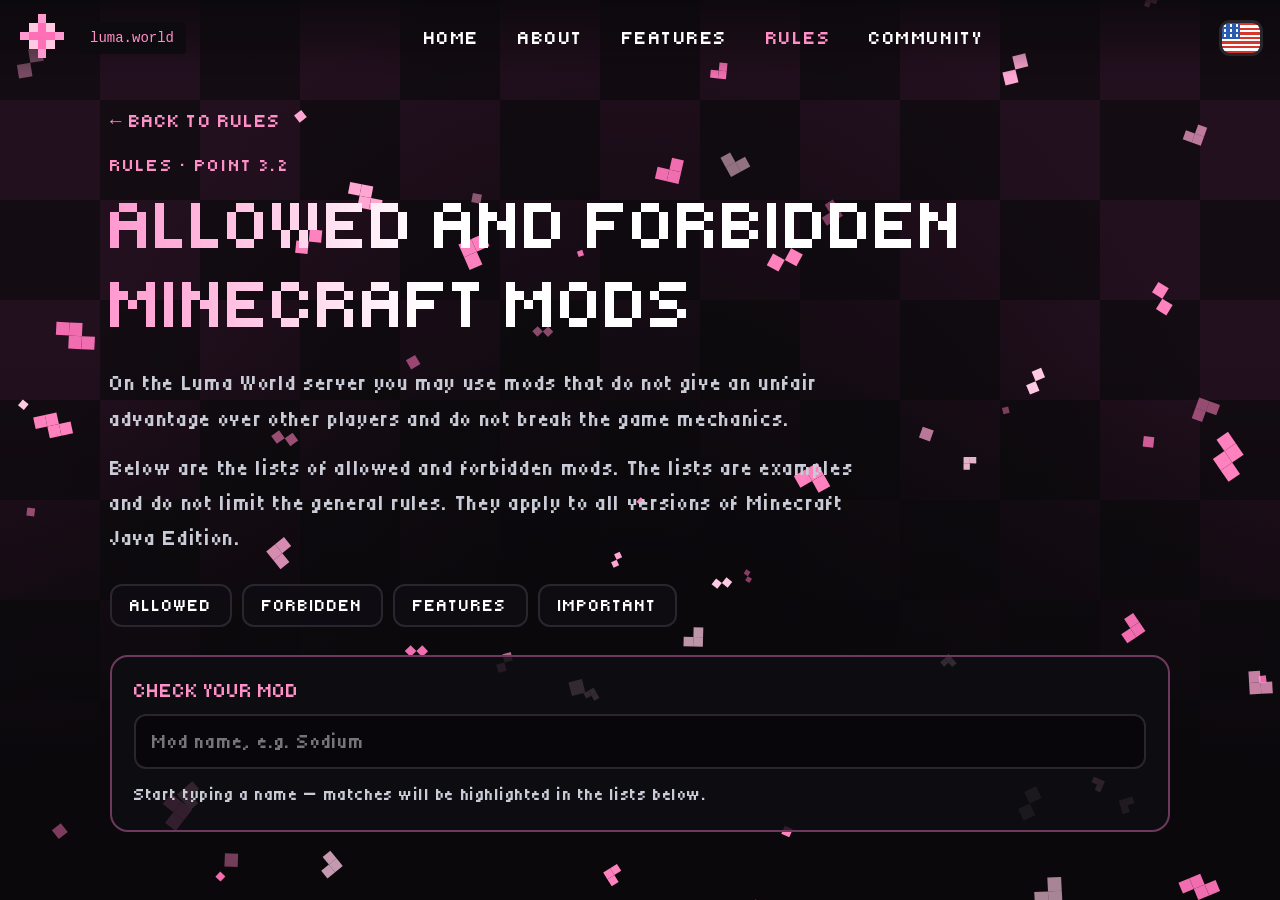
==== mods.html @ 8858d857 "Add files via upload" ====
<!DOCTYPE html>
<html lang="ru">
<head>
<meta charset="UTF-8">
<meta name="viewport" content="width=device-width, initial-scale=1, viewport-fit=cover">
<title>Модификации — Luma World</title>
<style>
  /* Tiny5 (SIL OFL) встроен в файл: работает без интернета, кириллица на месте */
  @font-face { font-family:'Tiny5'; font-weight:400; font-display:block;
    src:url([data-uri]) format('woff2');
    unicode-range:U+0000-00FF,U+0131,U+0152-0153,U+02BB-02BC,U+02C6,U+02DA,U+02DC,U+2000-206F,U+20AC,U+2122,U+2191,U+2193,U+2212,U+2215,U+FEFF,U+FFFD; }
  @font-face { font-family:'Tiny5'; font-weight:400; font-display:block;
    src:url([data-uri]) format('woff2');
    unicode-range:U+0301,U+0400-045F,U+0490-0491,U+04B0-04B1,U+2116; }
</style>
<style>
  :root { --pink:#ff8fc7; --pink2:#ff4fb0; --bg:#0b090c; }
  * { box-sizing:border-box; margin:0; padding:0; }
  html,body { height:100%; background:var(--bg); color:#fff; overflow:hidden;
    font-family:'Tiny5', 'Courier New', monospace; }

  /* ---------- ГЛАВНАЯ ---------- */
  .page { position:fixed; inset:0; opacity:0; transition:opacity 1s ease .15s; overflow-x:hidden; overflow-y:auto; scroll-behavior:smooth; }
  .page.lock { overflow:hidden; }
  .page.show { opacity:1; }
  .bg { position:fixed; inset:0; pointer-events:none;
    background:
      radial-gradient(ellipse at 50% 100%, #0b090c 25%, transparent 75%),
      linear-gradient(180deg, transparent 40%, #0b090c 85%),
      conic-gradient(#3a1630 25%, #1c0f1a 0 50%, #3a1630 0 75%, #1c0f1a 0) 0 0/clamp(90px,24vw,200px) clamp(90px,24vw,200px);
    opacity:.55; }
  canvas { position:fixed; inset:0; pointer-events:none; width:100%; height:100%; image-rendering:pixelated; }

  header { position:fixed; z-index:30; top:0; left:0; right:0; display:flex; align-items:center; gap:14px;
    padding:calc(env(safe-area-inset-top,0px) + 14px) 20px 14px; background:linear-gradient(#0b090cdd, transparent); }
  .logo { width:44px; height:44px; image-rendering:pixelated; }
  .tag { font:14px 'Courier New',monospace; color:var(--pink); background:#0e0b10; padding:8px 12px; border-radius:4px; }
  .flag { position:relative; overflow:hidden; width:38px; height:30px; padding:0; border:0; border-radius:8px; cursor:pointer;
    box-shadow:0 0 0 3px #26262c; transition:transform .2s;
    background:linear-gradient(#fff 33%, #1c57a5 0 66%, #d52b1e 0); }
  .flag:hover { transform:scale(1.07); }
  .flag.en { background:repeating-linear-gradient(#d8362b 0 7.69%, #fff 0 15.38%); }
  .flag.en::before { content:''; position:absolute; left:0; top:0; width:48%; height:54%;
    background:radial-gradient(circle, #fff 1.1px, transparent 1.5px) 0 0/6px 5px, #2a5db0; }
  .burger { width:46px; padding:8px 8px; display:grid; gap:7px; margin-left:4px; background:none; border:0; cursor:pointer; }
  .burger i { transition:transform .3s, opacity .2s; }
  .burger.open i:nth-child(1) { transform:translateY(9px) rotate(45deg); }
  .burger.open i:nth-child(2) { opacity:0; }
  .burger.open i:nth-child(3) { transform:translateY(-9px) rotate(-45deg); }
  .burger i { height:2px; background:#fff; border-radius:2px; }
  .burger i:nth-child(2) { background:var(--pink2); }

  /* ---------- МЕНЮ ---------- */
  nav { display:flex; gap:6px; }
  nav a { color:#fff; text-decoration:none; text-transform:uppercase; font-size:19px; letter-spacing:.08em; padding:8px 14px;
    border-radius:10px; transition:color .2s, background .2s, transform .4s, opacity .4s; }
  nav a:hover { color:#fff; background:#ff4fb022; }
  nav a.active { color:var(--pink); }
  /* ПК: ссылки в одну линию, без бургера */
  @media (min-width:900px) { nav { margin:0 auto; gap:10px; } .burger { display:none; } .nav-cta { display:none; } }
  /* Телефон: меню на весь экран */
  @media (max-width:899px) {
    .flag { margin-left:auto; }
    nav { position:fixed; inset:0; z-index:-1; flex-direction:column; align-items:center; justify-content:center; gap:26px;
      background:#0a0a0ff7; backdrop-filter:blur(14px); opacity:0; visibility:hidden; transition:opacity .35s, visibility .35s; }
    nav.open { opacity:1; visibility:visible; }
    nav a { font-size:clamp(30px, 9.5vw, 60px); padding:6px 20px; opacity:0; transform:translateY(18px); }
    nav a:hover, nav a:active { background:none; }
    .nav-cta { margin-top:34px; font-size:clamp(20px, 5.4vw, 28px) !important; color:var(--pink) !important; background:#0f0d13; border:2px solid #6b3a5c; border-radius:22px; padding:22px 44px !important; }
    nav.open a { opacity:1; transform:none; }
    nav.open a:nth-child(1){transition-delay:.08s} nav.open a:nth-child(2){transition-delay:.14s}
    nav.open a:nth-child(3){transition-delay:.20s} nav.open a:nth-child(4){transition-delay:.26s} nav.open a:nth-child(5){transition-delay:.32s} nav.open a:nth-child(6){transition-delay:.38s}
  }


  html, body { overflow:hidden; }
  .page { opacity:1; }
  .wrap { position:relative; z-index:1; max-width:1100px; margin:0 auto; padding:calc(env(safe-area-inset-top,0px) + 110px) 20px 40px; }
  .back { display:inline-block; color:var(--pink); text-decoration:none; text-transform:uppercase; font-size:19px; letter-spacing:.06em; margin-bottom:22px; transition:color .2s; }
  .back:hover { color:#fff; }
  .kicker { color:var(--pink); text-transform:uppercase; letter-spacing:.12em; font-size:18px; margin-bottom:10px; }
  h1 { font-weight:400; text-transform:uppercase; line-height:1.1; font-size:clamp(34px, 7.6vw, 72px); margin-bottom:22px;
    background:linear-gradient(90deg,#ff9ad0,#fff 30%); -webkit-background-clip:text; background-clip:text; color:transparent; }
  .lead { color:#c9cbd6; font-size:clamp(18px, 2.4vw, 22px); line-height:1.6; letter-spacing:.03em; max-width:780px; margin-bottom:14px; }
  .tabs { display:flex; flex-wrap:wrap; gap:10px; margin:28px 0; }
  .tabs a { color:#fff; text-decoration:none; text-transform:uppercase; font-size:17px; letter-spacing:.06em; padding:10px 18px;
    border:2px solid #2a2630; border-radius:12px; background:#0f0d13cc; transition:.2s; }
  .tabs a:hover { border-color:var(--pink2); color:var(--pink); }
  .search { background:#0f0d13d9; border:2px solid #6b3a5c; border-radius:18px; padding:22px; }
  .search label { display:block; color:var(--pink); text-transform:uppercase; font-size:20px; margin-bottom:12px; }
  .search input { width:100%; background:#08060a; border:2px solid #2a2630; border-radius:12px; color:#fff; font:400 20px 'Tiny5', monospace;
    padding:14px 16px; outline:none; letter-spacing:.04em; transition:.2s; }
  .search input:focus { border-color:var(--pink2); box-shadow:0 0 18px #ff4fb040; }
  .qs { margin-top:12px; min-height:1.4em; font-size:18px; color:#c9cbd6; letter-spacing:.03em; line-height:1.5; }
  .qs .ok { color:#5fd39a; } .qs .no { color:#ff5d7a; }
  section { scroll-margin-top:90px; margin-top:60px; }
  .allow { --c:#5fd39a; } .deny { --c:#ff5d7a; }
  .h { display:flex; align-items:center; gap:14px; font-weight:400; text-transform:uppercase; font-size:clamp(30px, 6vw, 46px); margin-bottom:20px; }
  .allow .h::before, .deny .h::before { content:''; width:.5em; height:.5em; background:var(--c); }
  .h em { font-style:normal; font-size:.5em; color:#0a0a0f; background:var(--c); padding:3px 10px; border-radius:6px; }
  .grid { display:grid; grid-template-columns:repeat(auto-fill, minmax(min(100%, 420px), 1fr)); gap:16px; align-items:start; }
  .card { background:#0f0d13d9; border:2px solid #2a2630; border-top:5px solid var(--c); border-radius:16px; padding:18px 20px 20px; }
  .card h3 { font-weight:400; text-transform:uppercase; font-size:21px; letter-spacing:.04em; margin-bottom:14px; display:flex; justify-content:space-between; gap:12px; }
  .card h3 small { color:var(--c); font-size:18px; }
  .chips { display:flex; flex-wrap:wrap; gap:8px; }
  .chip { font-size:16px; letter-spacing:.02em; padding:6px 10px; border-radius:8px; background:#ffffff0d; border:1px solid #ffffff1f; color:#e8e8f0;
    transition:opacity .2s, background .2s, border-color .2s; }
  .chip small { color:#9a98a8; font-size:14px; }
  .ex { margin-top:12px; color:#9a98a8; font-size:16px; line-height:1.5; }
  .chip.dim { opacity:.16; }
  .chip.hit { background:#ffffff1c; border-color:var(--c); color:#fff; box-shadow:0 0 14px color-mix(in srgb, var(--c) 45%, transparent); }
  .note { color:#c9cbd6; font-size:clamp(17px, 2.3vw, 20px); line-height:1.6; letter-spacing:.02em; margin-top:16px; max-width:900px; }
  .flist { display:grid; grid-template-columns:repeat(auto-fit, minmax(min(100%, 420px), 1fr)); gap:12px; counter-reset:f; }
  .fitem { display:flex; gap:16px; align-items:flex-start; counter-increment:f; background:#0f0d13d9; border:2px solid #2a2630; border-left:6px solid #ff5d7a; border-radius:14px; padding:16px 18px; }
  .fitem::before { content:counter(f, decimal-leading-zero); color:#ff5d7a; font-size:22px; flex:none; }
  .fitem p { color:#c9cbd6; font-size:18px; line-height:1.5; letter-spacing:.02em; }
  .ilist { list-style:none; display:grid; gap:12px; margin:16px 0; }
  .ilist li { position:relative; padding-left:28px; color:#c9cbd6; font-size:clamp(17px, 2.3vw, 20px); line-height:1.55; letter-spacing:.02em; }
  .ilist li::before { content:''; position:absolute; left:0; top:.5em; width:10px; height:10px; background:var(--pink); }
  .warn { color:#fff; border:2px solid #6b3a5c; border-radius:14px; padding:18px 20px; margin-top:24px; background:#0f0d13cc; font-size:clamp(17px, 2.3vw, 20px); line-height:1.55; letter-spacing:.02em; }
  footer { text-align:center; color:#6c6a78; font-size:14px; padding:70px 0 20px; }
  @media (min-width:900px) and (max-width:1100px) { nav a { font-size:16px; padding:8px 10px; } }
</style>
</head>
<body>
<div class="page show" id="page">
  <div class="bg"></div>
  <canvas id="petals"></canvas>
  <header>
    <!-- пиксельный цветок-логотип -->
    <a href="index.html" aria-label="Luma World"><svg class="logo" viewBox="0 0 5 5" shape-rendering="crispEdges">
      <g fill="#ff9ad0"><rect x="2" y="0" width="1" height="1"/><rect x="0" y="2" width="1" height="1"/><rect x="4" y="2" width="1" height="1"/><rect x="2" y="4" width="1" height="1"/></g>
      <g fill="#ffc9e4"><rect x="1" y="1" width="3" height="3"/></g>
      <g fill="#ff6fb8"><rect x="2" y="2" width="1" height="1"/><rect x="2" y="1" width="1" height="1"/><rect x="2" y="3" width="1" height="1"/><rect x="1" y="2" width="1" height="1"/><rect x="3" y="2" width="1" height="1"/></g>
    </svg></a>
    <span class="tag">luma.world</span>
    <nav id="nav">
      <a href="index.html#home" data-i18n="nav_home">Главная</a>
      <a href="index.html#about" data-i18n="nav_about">О нас</a>
      <a href="index.html#features" data-i18n="nav_features">Возможности</a>
      <a class="active" href="index.html#rules" data-i18n="nav_rules">Правила</a>
      <a href="index.html#community" data-i18n="nav_community">Сообщество</a>
      <a class="nav-cta" href="https://github.com/" target="_blank" rel="noopener" data-i18n="gh">Наш GitHub</a>
    </nav>
    <button class="flag" id="lang" type="button" aria-label="Язык / Language"></button>
    <button class="burger" id="burger" aria-label="Меню" aria-expanded="false"><i></i><i></i><i></i></button>
  </header>

  <main class="wrap">
    <a class="back" href="index.html#rules" data-i18n="back">← К правилам</a>
    <p class="kicker" data-i18n="kicker"></p>
    <h1 data-i18n="mods_t"></h1>
    <p class="lead" data-i18n="mods_p1"></p>
    <p class="lead" data-i18n="mods_p2"></p>

    <div class="tabs">
      <a href="#allow" data-i18n="tab_allow"></a><a href="#deny" data-i18n="tab_deny"></a>
      <a href="#func" data-i18n="tab_func"></a><a href="#info" data-i18n="tab_info"></a>
    </div>

    <div class="search">
      <label for="q" data-i18n="search_h"></label>
      <input id="q" type="search" autocomplete="off" spellcheck="false">
      <p class="qs" id="qs"></p>
    </div>

    <section id="allow" class="allow">
      <h2 class="h"><span data-i18n="allow_h"></span><em id="nA"></em></h2>
      <div class="grid" id="gA"></div>
      <p class="note" data-i18n="allow_n1"></p>
      <p class="note" data-i18n="allow_n2"></p>
    </section>

    <section id="deny" class="deny">
      <h2 class="h"><span data-i18n="deny_h"></span><em id="nD"></em></h2>
      <div class="grid" id="gD"></div>
    </section>

    <section id="func">
      <h2 class="h" data-i18n="ff_h"></h2>
      <p class="note" style="margin-top:0;margin-bottom:18px" data-i18n="ff_p"></p>
      <div class="flist" id="fl"></div>
    </section>

    <section id="info">
      <h2 class="h" data-i18n="im_h"></h2>
      <ul class="ilist" id="il"></ul>
      <p class="warn" data-i18n="im_end"></p>
    </section>

    <footer>© Luma World</footer>
  </main>
</div>

<script>
const I18N = {"ru": {"nav_rules": "Правила", "back": "← К правилам", "mods_t": "Разрешённые и запрещённые модификации Minecraft", "mods_p1": "На сервере Luma World разрешено использовать модификации, которые не предоставляют нечестного преимущества над другими игроками и не нарушают игровую механику.", "mods_p2": "Ниже представлены перечни разрешённых и запрещённых модификаций. Списки являются примерами и не ограничивают действие общих правил. Они распространяются на все версии Minecraft Java Edition.", "allow_h": "Разрешено", "deny_h": "Запрещено", "a1": "Оптимизационные моды", "a2": "Шейдеры и графика", "a3": "Визуальные модификации", "a4": "HUD и интерфейс", "a5": "Клиентские загрузчики и сборки", "a6": "Ресурспаки", "a7": "Запись игрового процесса", "a8": "Обычные клиентские функции", "a9": "Дополнительные модификации", "a10": "Дополнительные инструменты", "d1": "X-Ray и поиск ресурсов", "d2": "ESP и подсветка объектов", "d3": "Свободная камера", "d4": "Мини-карты и радары со скрытой информацией", "d5": "Автоматизация PvP", "d6": "Изменение передвижения", "d7": "Автоматическая добыча и фарм", "d8": "Автоматизация экономики", "d9": "Автоматизация инвентаря", "d10": "Скачивание миров и получение скрытых данных", "d11": "Другие запрещённые модификации", "d12": "Эксплойты", "d13": "Мобильные эмуляторы и лаунчеры", "allow_n1": "Разрешённые визуальные модификации и ресурспаки не должны содержать чит-функций. Модификации с автоматизацией разрешены только в пределах функциональности, не нарушающей баланс и ограничения сервера.", "allow_n2": "Replay Mod разрешён для записи и просмотра игрового процесса. Использование его дополнительных возможностей для получения скрытой информации, разведки во время игры или скачивания чужих миров запрещено.", "ff_h": "Запрещённый функционал", "ff_p": "Некоторые модификации, клиенты и ресурспаки могут содержать функции, которые предоставляют нечестное преимущество. Даже если конкретная модификация отсутствует в таблице, её использование запрещено при наличии следующих возможностей:", "ff1": "Подсветка или отображение игроков, мобов, блоков и предметов за пределами обычной видимости.", "ff2": "Отображение невидимых игроков и получение скрытой информации об объектах.", "ff3": "Автоматическое выполнение игровых действий без непосредственного участия игрока.", "ff4": "Автоматизация атак, наведения, использования предметов и других действий в PvP.", "ff5": "Автоматические покупки, продажи и взаимодействие с серверной экономикой.", "ff6": "Выполнение действий в обход стандартных ограничений игры или сервера.", "ff7": "Изменение скорости передвижения, дальности атаки, физики и других игровых параметров.", "ff8": "Скачивание чужих миров, использование дюпов и игровых эксплойтов.", "ff9": "Любые другие функции, являющиеся аналогами читов или предоставляющие существенное преимущество.", "im_h": "Важная информация", "im1": "Название модификации не определяет её допустимость. Учитываются фактические функции, версия и настройки.", "im2": "Если модификация имеет несколько версий, необходимо проверять именно ту версию, которая используется.", "im3": "Клиентские сборки разрешены только при отключённых запрещённых функциях.", "im4": "Запрещённые функции нельзя использовать даже в том случае, если они встроены в разрешённый клиент или модификацию.", "im5": "Администрация вправе признать запрещённой модификацию, отсутствующую в перечне, если она обладает аналогичным запрещённым функционалом.", "im6": "Если игрок не уверен в допустимости модификации, ему следует отказаться от её использования до получения разъяснения администрации.", "im_end": "Незнание функционала установленной модификации не освобождает игрока от ответственности за её использование.", "title": "Модификации — Luma World", "kicker": "Правила · пункт 3.2", "tab_allow": "Разрешено", "tab_deny": "Запрещено", "tab_func": "Функционал", "tab_info": "Важно", "search_h": "Проверь свою модификацию", "search_ph": "Название мода, например Sodium", "s_ok": "в разрешённых", "s_no": "в запрещённых", "s_nf": "Такого мода нет в списках. Списки — лишь примеры: проверяется фактический функционал. Если не уверен, не используй мод и спроси администрацию.", "s_hint": "Начни вводить название — совпадения подсветятся в списках ниже."}, "en": {"nav_rules": "Rules", "back": "← Back to rules", "mods_t": "Allowed and forbidden Minecraft mods", "mods_p1": "On the Luma World server you may use mods that do not give an unfair advantage over other players and do not break the game mechanics.", "mods_p2": "Below are the lists of allowed and forbidden mods. The lists are examples and do not limit the general rules. They apply to all versions of Minecraft Java Edition.", "allow_h": "Allowed", "deny_h": "Forbidden", "a1": "Optimization mods", "a2": "Shaders and graphics", "a3": "Visual mods", "a4": "HUD and interface", "a5": "Client loaders and builds", "a6": "Resource packs", "a7": "Gameplay recording", "a8": "Standard client features", "a9": "Additional mods", "a10": "Additional tools", "d1": "X-Ray and resource finding", "d2": "ESP and object highlighting", "d3": "Free camera", "d4": "Minimaps and radars with hidden info", "d5": "PvP automation", "d6": "Movement changes", "d7": "Automatic mining and farming", "d8": "Economy automation", "d9": "Inventory automation", "d10": "World downloading and hidden data", "d11": "Other forbidden mods", "d12": "Exploits", "d13": "Mobile emulators and launchers", "allow_n1": "Allowed visual mods and resource packs must not contain cheat features. Mods with automation are allowed only within functionality that does not break the balance and restrictions of the server.", "allow_n2": "Replay Mod is allowed for recording and watching gameplay. Using its extra features to get hidden information, scout during a game or download other players’ worlds is forbidden.", "ff_h": "Forbidden functionality", "ff_p": "Some mods, clients and resource packs may contain features that give an unfair advantage. Even if a mod is not in the table, using it is forbidden if it has any of the following abilities:", "ff1": "Highlighting or showing players, mobs, blocks and items beyond normal visibility.", "ff2": "Showing invisible players and getting hidden information about objects.", "ff3": "Automatically performing game actions without the player’s direct involvement.", "ff4": "Automating attacks, aiming, item use and other actions in PvP.", "ff5": "Automatic buying, selling and interaction with the server economy.", "ff6": "Performing actions that bypass the standard restrictions of the game or server.", "ff7": "Changing movement speed, attack range, physics and other game parameters.", "ff8": "Downloading other players’ worlds, using dupes and game exploits.", "ff9": "Any other features that are cheat equivalents or give a significant advantage.", "im_h": "Important information", "im1": "The name of a mod does not decide whether it is allowed. Actual features, version and settings are what count.", "im2": "If a mod has several versions, you must check the exact version you are using.", "im3": "Client builds are allowed only with the forbidden features turned off.", "im4": "Forbidden features must not be used even if they are built into an allowed client or mod.", "im5": "The administration may declare a mod that is not on the list forbidden if it has similar forbidden functionality.", "im6": "If a player is unsure whether a mod is allowed, they should not use it until the administration clarifies.", "im_end": "Not knowing what an installed mod does does not relieve the player of responsibility for using it.", "title": "Mods — Luma World", "kicker": "Rules · point 3.2", "tab_allow": "Allowed", "tab_deny": "Forbidden", "tab_func": "Features", "tab_info": "Important", "search_h": "Check your mod", "search_ph": "Mod name, e.g. Sodium", "s_ok": "in allowed", "s_no": "in forbidden", "s_nf": "This mod is not in the lists. The lists are only examples: the actual features are what count. If unsure, do not use the mod and ask the administration.", "s_hint": "Start typing a name — matches will be highlighted in the lists below."}};

Object.assign(I18N.ru, {nav_home:'Главная', nav_about:'О нас', nav_features:'Возможности', nav_community:'Сообщество', gh:'Наш GitHub'});
Object.assign(I18N.en, {nav_home:'Home', nav_about:'About', nav_features:'Features', nav_community:'Community', gh:'Our GitHub'});
/* ===== Данные: разрешённые и запрещённые моды =====
   строка = название; {l:[ru,en]} = подпись с переводом; {n, note} = название с пометкой; {n, ru, en} = название с переводимой пометкой */
const ALLOW = [
 ['a1', ['OptiFine','Sodium','Canvas','Lithium']],
 ['a2', ['SEUS','BSL Shaders','Cartoon Shaders']],
 ['a3', ['PulseVisuals','TopkaVisuals','CustomBlockOverlay','TrajectoryGuard','ViewModel-Changer','RainVisuals','Do a Barrel Roll','MoonLightClient',{n:'SoupApi',note:'SoupVisuals'},'SoupBetter','PhantomVisuals','Mytheria','KastrixVisuals','RivalVisuals','DestraVisuals','ReallyVisuals','GammaUtils','Stark Helper','FlyVisuals','TheCartel','FillVisuals']],
 ['a4', ['ArmorStatus','EffectStatus','HudPixel',"berdinskiybear's armor hud","Giselbaer's Durability Viewer",'TopkaHealth','ZakoHealthIndicator','ZakoOpt']],
 ['a5', ['Fabric','Forge','NeoForge','Lunar Client','Feather Client']],
 ['a6', ['Faithful','DBE'], {ru:'и другие косметические ресурспаки', en:'and other cosmetic resource packs'}],
 ['a7', ['Replay Mod']],
 ['a8', ['Zoom','F3+B','Custom FOV','NoHurtCam','Chunks fade in',{l:['аудиомоды','audio mods']}]],
 ['a9', ['rct','PRIME PARTS','AntiGhost','TopkaTags','ContainerSearcher','ItemLocks','MiniHUD','ExitLag','Abstract','Show Yourself','Jade','JJElytraSwap','InventoryCleaner','VisualRatio','AxolotlClient','ItemScroller','LavaClearWater','BetterHitReg','Pearl Trajectory','wWaypoints','Opponent Armor Indicator','Recorder Ingame','Streake']],
 ['a10',['TapeMouse','AutoClanInvest','AutoTrade','AutoTransfer','TopkaAutoDrop','AutoDrop','AutoEat','MacroKeybinds']]
];
const DENY = [
 ['d1', ['XRay','CaveFinder',{l:['X-Ray ресурспаки','X-Ray resource packs']},'DiamondGen']],
 ['d2', ['Player Spotlight','AucHelper','ChestTracker','Friend Highlighter','Donut Auctions','TrueSight','BaseFinder','Re:Entity Outline','AntiInvis','CheatUtils','funtime-ah-helper']],
 ['d3', ['Freecam','Scout']],
 ['d4', ['JourneyMap',"Xaero's Minimap"], {ru:'и аналогичные модификации с отображением игроков, мобов или скрытых объектов', en:'and similar mods that show players, mobs or hidden objects'}],
 ['d5', ['KillAura','AimAssist','AimBot','TriggerBot','AutoAttack','AutoAim','CleanCut','Dont Heat Teammates',"Don't hit teammates"]],
 ['d6', ['Fly','Speed','NoClip','Phase','Reach','AutoSprint','NoKnockback']],
 ['d7', ['AutoMining','ReplantingCrops','AutoHarvest','Reap',{n:'Tweakeroo',ru:'с запрещёнными функциями',en:'with forbidden features'},'AutoFish','Accurate Block Placement','Baritone']],
 ['d8', ['AutoBuy','AutoSell','AutoCasino','AutoPilot'], {ru:'и аналоги', en:'and similar'}],
 ['d9', ['InventoryControlTweaks','AutoLeave','Foodslot','Quickstack','ItemSwap','AutoTool','Movement in GUI','FasterBlockPlacement','Firework Helper','Effortless Building','InvMove','Inventory Profiles Next','autojumpreset']],
 ['d10',['WorldDownloader','IsometricRender','CmdCam',{n:'Flashback',ru:'с запрещёнными функциями',en:'with forbidden features'}]],
 ['d11',['FeverVisuals','LuminarVisuals','Ascart','Badlion Client','SimpleVisuals','WaveVisuals','ClientCommands',{n:'SoupApi',ru:'ниже 3.0.0',en:'below 3.0.0'}]],
 ['d12',['SeedcrackerX',{l:['инструменты для дюпа и обхода ограничений','tools for duping and bypassing restrictions']}]],
 ['d13',['Pojav','FCL'], {ru:'и аналогичные', en:'and similar'}]
];
const FF = [1,2,3,4,5,6,7,8,9], IM = [1,2,3,4,5,6];

function initPetals() {
  const cv = document.getElementById('petals'), c = cv.getContext('2d');
  let W, H, dpr = Math.min(devicePixelRatio || 1, 2);
  const resize = () => { W = innerWidth; H = innerHeight; cv.width = W * dpr; cv.height = H * dpr; c.setTransform(dpr,0,0,dpr,0,0); c.imageSmoothingEnabled = false; };
  resize(); addEventListener('resize', resize);

  const colors = ['#ffc9e4', '#ffa6d2', '#ff82bf', '#f06eb0'];
  const shapes = [[[0,0],[1,0],[0,1]], [[0,0],[1,1]], [[0,0],[1,0],[1,1],[2,1]], [[0,0],[0,1],[1,1]], [[0,0]]];
  const n = Math.round(Math.min(W, 900) / 14);
  const ps = Array.from({ length: n }, () => ({
    x: Math.random() * W, y: Math.random() * H, u: 5 + Math.random() * 9,
    sh: shapes[Math.random() * shapes.length | 0], col: colors[Math.random() * colors.length | 0],
    a: Math.random() * 6.28, va: (Math.random() - .5) * 1.6, vy: 25 + Math.random() * 55,
    sw: Math.random() * 6.28, sa: 10 + Math.random() * 25, born: performance.now() + Math.random() * 900
  }));

  let last = performance.now();
  (function loop(now) {
    const dt = Math.min((now - last) / 1000, .05); last = now;
    c.clearRect(0, 0, W, H);
    for (const p of ps) {
      p.y += p.vy * dt; p.a += p.va * dt; p.sw += dt * 1.2;
      if (p.y > H + 40) { p.y = -40; p.x = Math.random() * W; }
      c.globalAlpha = Math.min(Math.max((now - p.born) / 800, 0), 1);
      c.save(); c.translate(p.x + Math.sin(p.sw) * p.sa, p.y); c.rotate(p.a);
      c.fillStyle = p.col;
      for (const [dx, dy] of p.sh) c.fillRect(dx * p.u, dy * p.u, p.u, p.u);
      c.restore();
    }
    requestAnimationFrame(loop);
  })(last);
}


const $ = id => document.getElementById(id);
const t = k => I18N[lang][k] || k;
let lang = (navigator.language || 'ru').toLowerCase().startsWith('ru') ? 'ru' : 'en';
try { lang = localStorage.getItem('lang') || lang; } catch (e) {}

function chipData(it) {
  if (typeof it === 'string') return { n: it, note: '' };
  if (it.l) return { n: it.l[lang === 'ru' ? 0 : 1], note: '' };
  return { n: it.n, note: it.note || it[lang] || '' };
}
function cards(list) {
  return list.map(([k, items, ex]) => {
    const chips = items.map(it => { const c = chipData(it);
      return `<span class="chip" data-s="${(c.n + ' ' + c.note).toLowerCase().replace(/"/g, '')}">${c.n}${c.note ? ` <small>(${c.note})</small>` : ''}</span>`; }).join('');
    return `<div class="card"><h3><span>${t(k)}</span><small>${items.length}</small></h3><div class="chips">${chips}</div>${ex ? `<p class="ex">${ex[lang]}</p>` : ''}</div>`;
  }).join('');
}
function render() {
  $('gA').innerHTML = cards(ALLOW); $('gD').innerHTML = cards(DENY);
  $('nA').textContent = ALLOW.length; $('nD').textContent = DENY.length;
  $('fl').innerHTML = FF.map(i => `<div class="fitem"><p>${t('ff' + i)}</p></div>`).join('');
  $('il').innerHTML = IM.map(i => `<li>${t('im' + i)}</li>`).join('');
  search();
}
function search() {
  const q = $('q').value.trim().toLowerCase(), out = $('qs');
  let a = 0, d = 0, first = null;
  document.querySelectorAll('.chip').forEach(c => {
    const hit = q && c.dataset.s.includes(q);
    c.classList.toggle('hit', !!hit); c.classList.toggle('dim', !!q && !hit);
    if (hit) { c.closest('#allow') ? a++ : d++; first = first || c; }
  });
  window._first = first;
  if (!q) out.textContent = t('s_hint');
  else if (!a && !d) out.textContent = t('s_nf');
  else out.innerHTML = (a ? `<span class="ok">✓ ${t('s_ok')}: ${a}</span> ` : '') + (d ? `<span class="no">✗ ${t('s_no')}: ${d}</span>` : '');
}
function setLang(l) {
  lang = l; document.documentElement.lang = l; document.title = t('title');
  document.querySelectorAll('[data-i18n]').forEach(el => { el.innerHTML = t(el.dataset.i18n); });
  $('q').placeholder = t('search_ph');
  $('lang').classList.toggle('en', l === 'en');
  try { localStorage.setItem('lang', l); } catch (e) {}
  render();
}
$('lang').addEventListener('click', () => setLang(lang === 'ru' ? 'en' : 'ru'));
$('q').addEventListener('input', search);
$('q').addEventListener('keydown', e => { if (e.key === 'Enter' && window._first) window._first.scrollIntoView({ block: 'center' }); });

/* меню */
const page = $('page'), nav = $('nav'), burger = $('burger');
function setMenu(open) { nav.classList.toggle('open', open); burger.classList.toggle('open', open); burger.setAttribute('aria-expanded', open); page.classList.toggle('lock', open); }
burger.addEventListener('click', () => setMenu(!nav.classList.contains('open')));
nav.querySelectorAll('a').forEach(a => a.addEventListener('click', () => setMenu(false)));
addEventListener('keydown', e => e.key === 'Escape' && setMenu(false));
matchMedia('(min-width:900px)').addEventListener('change', e => e.matches && setMenu(false));

setLang(lang);
initPetals();

</script>
</body>
</html>
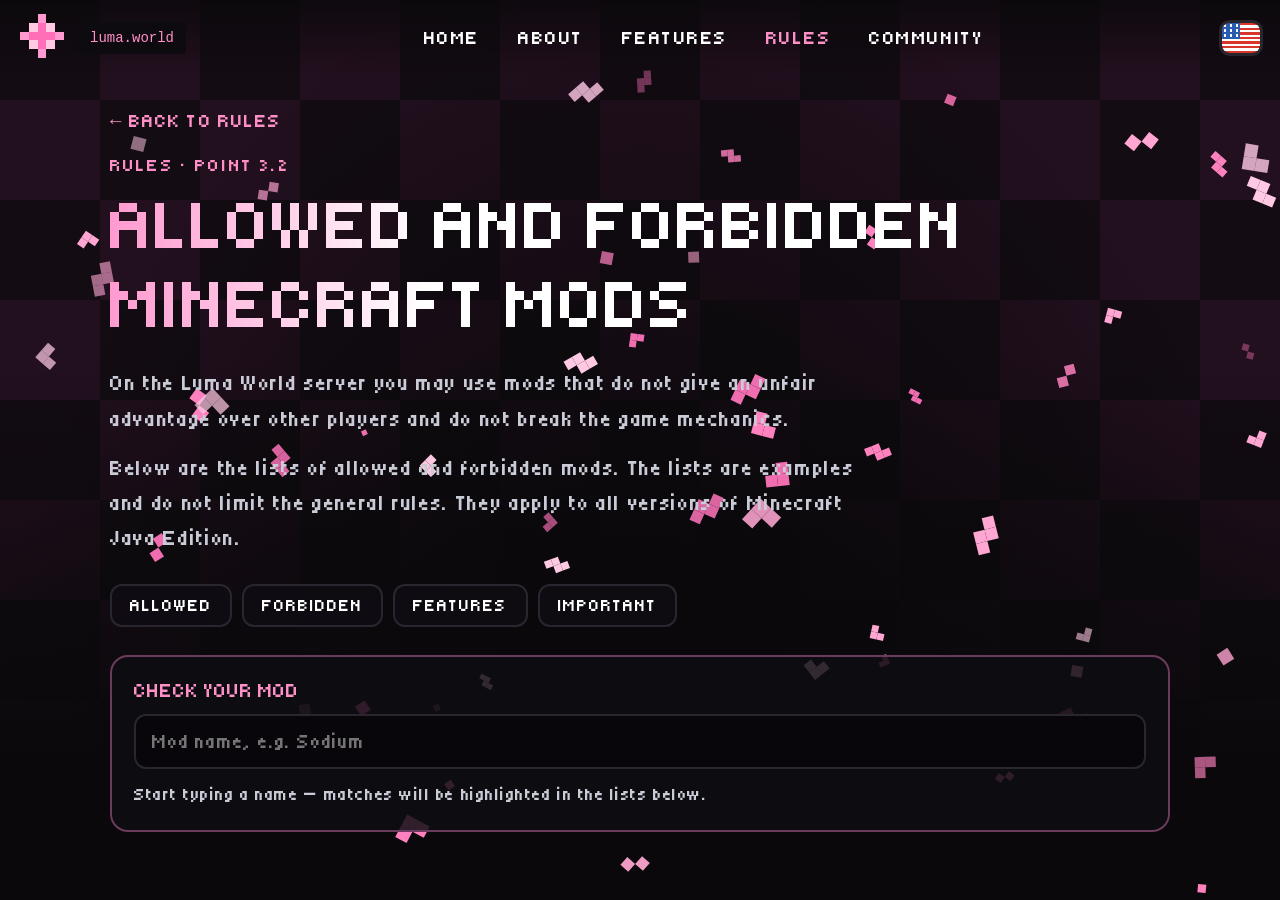
==== commit 6a1b3b4b: "Add files via upload" ====
--- a/mods.html
+++ b/mods.html
@@ -147,7 +147,7 @@
   </header>
 
   <main class="wrap">
-    <a class="back" href="index.html#rules" data-i18n="back">← К правилам</a>
+    <a class="back" href="index.html#rules-3" data-i18n="back">← К правилам</a>
     <p class="kicker" data-i18n="kicker"></p>
     <h1 data-i18n="mods_t"></h1>
     <p class="lead" data-i18n="mods_p1"></p>
@@ -209,13 +209,13 @@
  ['a7', ['Replay Mod']],
  ['a8', ['Zoom','F3+B','Custom FOV','NoHurtCam','Chunks fade in',{l:['аудиомоды','audio mods']}]],
  ['a9', ['rct','PRIME PARTS','AntiGhost','TopkaTags','ContainerSearcher','ItemLocks','MiniHUD','ExitLag','Abstract','Show Yourself','Jade','JJElytraSwap','InventoryCleaner','VisualRatio','AxolotlClient','ItemScroller','LavaClearWater','BetterHitReg','Pearl Trajectory','wWaypoints','Opponent Armor Indicator','Recorder Ingame','Streake']],
- ['a10',['TapeMouse','AutoClanInvest','AutoTrade','AutoTransfer','TopkaAutoDrop','AutoDrop','AutoEat','MacroKeybinds']]
+ ['a10',['TapeMouse','AutoClanInvest','AutoTrade','AutoTransfer','TopkaAutoDrop','AutoDrop','AutoEat','MacroKeybinds']],
+ ['d4', ['JourneyMap',"Xaero's Minimap"], {ru:'и аналогичные модификации с отображением игроков, мобов или скрытых объектов', en:'and similar mods that show players, mobs or hidden objects'}]
 ];
 const DENY = [
  ['d1', ['XRay','CaveFinder',{l:['X-Ray ресурспаки','X-Ray resource packs']},'DiamondGen']],
  ['d2', ['Player Spotlight','AucHelper','ChestTracker','Friend Highlighter','Donut Auctions','TrueSight','BaseFinder','Re:Entity Outline','AntiInvis','CheatUtils','funtime-ah-helper']],
  ['d3', ['Freecam','Scout']],
- ['d4', ['JourneyMap',"Xaero's Minimap"], {ru:'и аналогичные модификации с отображением игроков, мобов или скрытых объектов', en:'and similar mods that show players, mobs or hidden objects'}],
  ['d5', ['KillAura','AimAssist','AimBot','TriggerBot','AutoAttack','AutoAim','CleanCut','Dont Heat Teammates',"Don't hit teammates"]],
  ['d6', ['Fly','Speed','NoClip','Phase','Reach','AutoSprint','NoKnockback']],
  ['d7', ['AutoMining','ReplantingCrops','AutoHarvest','Reap',{n:'Tweakeroo',ru:'с запрещёнными функциями',en:'with forbidden features'},'AutoFish','Accurate Block Placement','Baritone']],
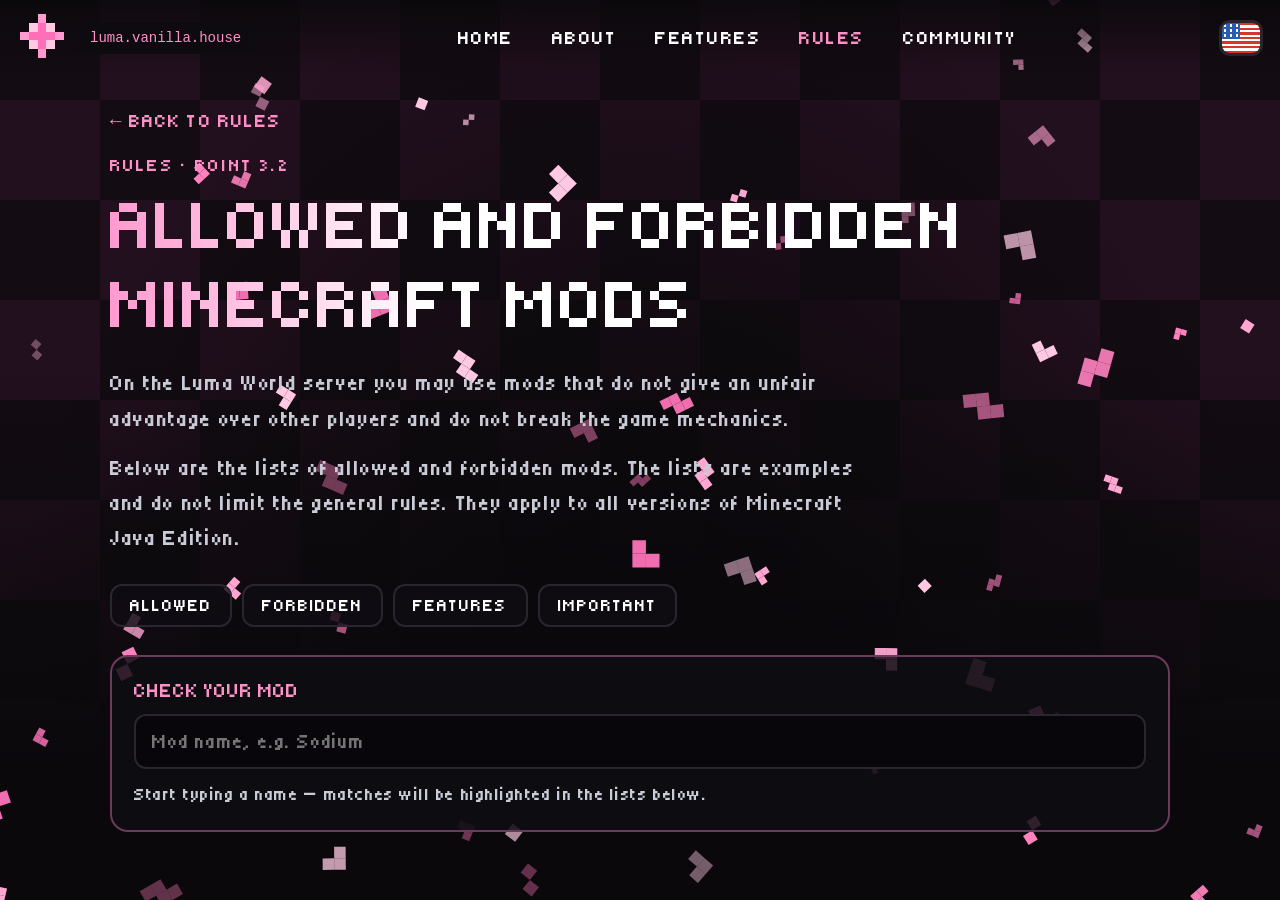
==== commit 6736dbe4: "Rename mods (1).html to mods.html" ====
--- a/mods.html
+++ b/mods.html
@@ -133,7 +133,7 @@
       <g fill="#ffc9e4"><rect x="1" y="1" width="3" height="3"/></g>
       <g fill="#ff6fb8"><rect x="2" y="2" width="1" height="1"/><rect x="2" y="1" width="1" height="1"/><rect x="2" y="3" width="1" height="1"/><rect x="1" y="2" width="1" height="1"/><rect x="3" y="2" width="1" height="1"/></g>
     </svg></a>
-    <span class="tag">luma.world</span>
+    <span class="tag">luma.vanilla.house</span>
     <nav id="nav">
       <a href="index.html#home" data-i18n="nav_home">Главная</a>
       <a href="index.html#about" data-i18n="nav_about">О нас</a>
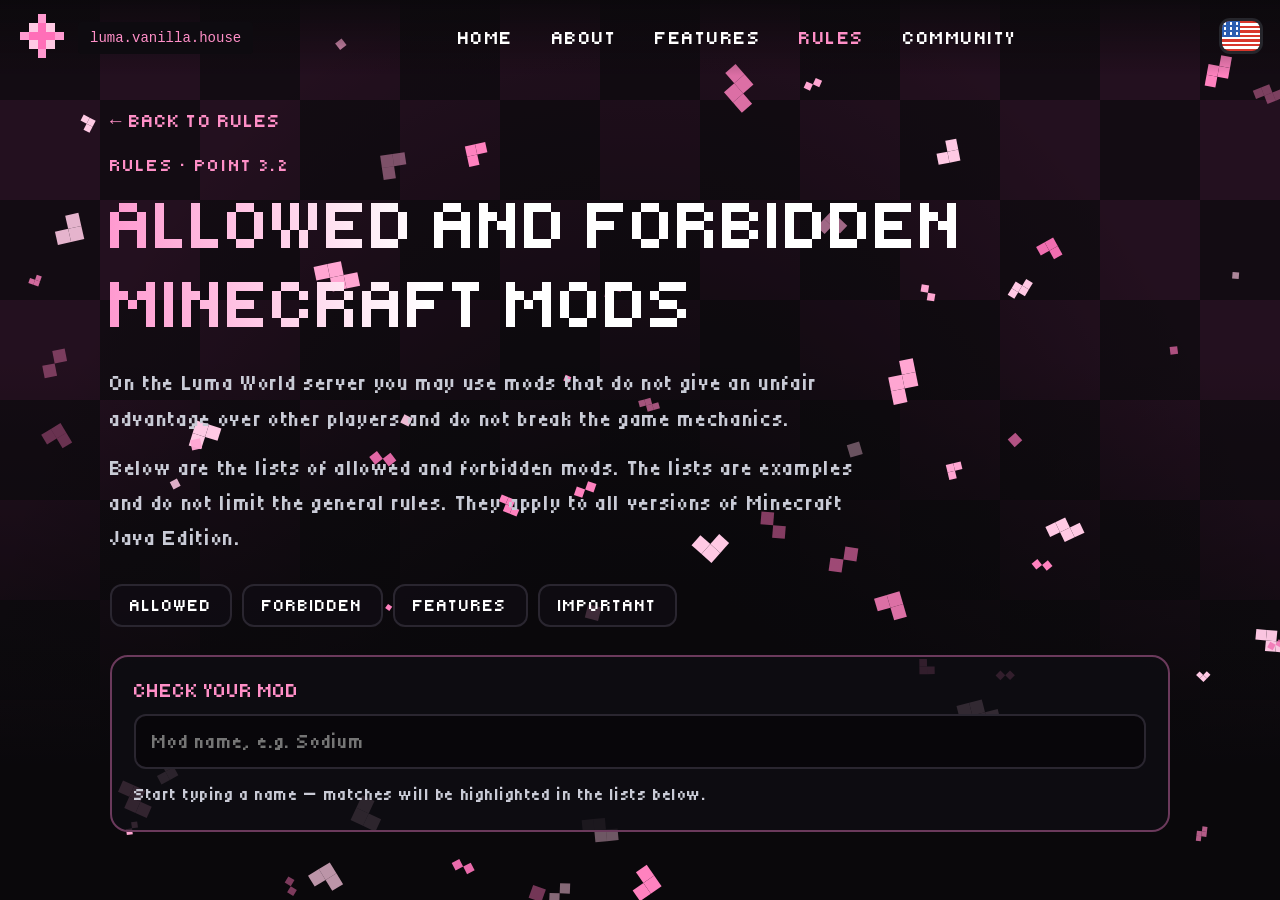
==== commit 7368dbf6: "Add files via upload" ====
--- a/mods.html
+++ b/mods.html
@@ -40,6 +40,22 @@
     background:linear-gradient(#fff 33%, #1c57a5 0 66%, #d52b1e 0); }
   .flag:hover { transform:scale(1.07); }
   .flag.en { background:repeating-linear-gradient(#d8362b 0 7.69%, #fff 0 15.38%); }
+  .flag.uk { background:linear-gradient(#2a5db0 50%, #ffd43b 0); }
+  .flag.be { background:linear-gradient(#c8313e 66%, #4aa657 0); }
+  .flag.be::before { content:''; position:absolute; left:0; top:0; bottom:0; width:17%; background:repeating-linear-gradient(#fff 0 4px, #c8313e 4px 8px); }
+  .fl { width:30px; height:24px; border-radius:6px; box-shadow:none !important; flex:none; cursor:inherit; }
+  .fl:hover { transform:none; }
+  .lang { position:relative; }
+  .langmenu { position:absolute; top:calc(100% + 12px); right:0; width:min(86vw, 300px); padding:12px; background:#0f0d13f5; backdrop-filter:blur(12px);
+    border:2px solid #6b3a5c; border-radius:16px; opacity:0; visibility:hidden; transform:translateY(-8px); transition:opacity .25s, transform .25s, visibility .25s; z-index:40; }
+  .langmenu.open { opacity:1; visibility:visible; transform:none; }
+  .langmenu input { width:100%; margin-bottom:8px; padding:10px 12px; background:#08060a; border:2px solid #2a2630; border-radius:10px; color:#fff; font:400 17px 'Tiny5', monospace; outline:none; }
+  .langmenu input:focus { border-color:var(--pink2); }
+  .langmenu ul { list-style:none; display:grid; gap:4px; max-height:50vh; overflow:auto; }
+  .langmenu li button { width:100%; display:flex; align-items:center; gap:12px; padding:10px; background:none; border:0; border-radius:10px; color:#fff; font:400 19px 'Tiny5', monospace; text-align:left; cursor:pointer; }
+  .langmenu li button:hover, .langmenu li.on button { background:#ff4fb022; }
+  .langmenu li.on button { color:var(--pink); }
+  .langmenu .none { padding:10px; color:#9a98a8; font-size:16px; }
   .flag.en::before { content:''; position:absolute; left:0; top:0; width:48%; height:54%;
     background:radial-gradient(circle, #fff 1.1px, transparent 1.5px) 0 0/6px 5px, #2a5db0; }
   .burger { width:46px; padding:8px 8px; display:grid; gap:7px; margin-left:4px; background:none; border:0; cursor:pointer; }
@@ -60,7 +76,7 @@
   @media (min-width:900px) { nav { margin:0 auto; gap:10px; } .burger { display:none; } .nav-cta { display:none; } }
   /* Телефон: меню на весь экран */
   @media (max-width:899px) {
-    .flag { margin-left:auto; }
+    .lang { margin-left:auto; }
     nav { position:fixed; inset:0; z-index:-1; flex-direction:column; align-items:center; justify-content:center; gap:26px;
       background:#0a0a0ff7; backdrop-filter:blur(14px); opacity:0; visibility:hidden; transition:opacity .35s, visibility .35s; }
     nav.open { opacity:1; visibility:visible; }
@@ -140,9 +156,10 @@
       <a href="index.html#features" data-i18n="nav_features">Возможности</a>
       <a class="active" href="index.html#rules" data-i18n="nav_rules">Правила</a>
       <a href="index.html#community" data-i18n="nav_community">Сообщество</a>
-      <a class="nav-cta" href="https://github.com/" target="_blank" rel="noopener" data-i18n="gh">Наш GitHub</a>
+      <a class="nav-cta" href="https://discord.fish/lumaworld" target="_blank" rel="noopener" data-i18n="discord">Наш Discord</a>
     </nav>
-    <button class="flag" id="lang" type="button" aria-label="Язык / Language"></button>
+    <div class="lang"><button class="flag" id="lang" type="button" aria-haspopup="true" aria-expanded="false" aria-label="Language"></button>
+      <div class="langmenu" id="langmenu"><input id="langq" type="search" autocomplete="off" spellcheck="false"><ul id="langlist"></ul></div></div>
     <button class="burger" id="burger" aria-label="Меню" aria-expanded="false"><i></i><i></i><i></i></button>
   </header>
 
@@ -197,6 +214,11 @@
 
 Object.assign(I18N.ru, {nav_home:'Главная', nav_about:'О нас', nav_features:'Возможности', nav_community:'Сообщество', gh:'Наш GitHub'});
 Object.assign(I18N.en, {nav_home:'Home', nav_about:'About', nav_features:'Features', nav_community:'Community', gh:'Our GitHub'});
+Object.assign(I18N.ru, {"discord": "Наш Discord", "lang_ph": "Найти язык…", "lang_none": "Ничего не найдено"});
+Object.assign(I18N.en, {"discord": "Our Discord", "lang_ph": "Find a language…", "lang_none": "Nothing found"});
+I18N.be = {"nav_home": "Галоўная", "nav_about": "Пра нас", "nav_features": "Магчымасці", "nav_rules": "Правілы", "nav_community": "Суполка", "gh": "Наш GitHub", "discord": "Наш Discord", "lang_ph": "Знайсці мову…", "lang_none": "Нічога не знойдзена", "title": "Luma World", "dl": "Спампаваць Luma Checker", "mods_link": "Дазволеныя і забароненыя мадыфікацыі", "sub": "Твой Minecraft, у <b>поўным росквіце.</b>", "about_h": "Пра <span>Luma World</span>", "about_p": "Luma World — утульны свет, дзе Minecraft раскрываецца па-новаму. Мы збіраем усё лепшае ў адным месцы: хуткі запуск, прыгожы стыль і дружная суполка.", "feat_h": "Маг<span>чымасці</span>", "f1_h": "Ванільная атмасфера", "f1_p": "Класічны Minecraft без чытаў і несумленных пераваг. Усе гуляюць па агульных правілах.", "f2_h": "Сумленная гульня", "f2_p": "Зразумелыя правілы і праверка праз Luma Checker. Чыты, дзюпы і абыход абмежаванняў забароненыя.", "f3_h": "Моды і шэйдары", "f3_p": "Можна ставіць Sodium, OptiFine, шэйдары, HUD і Replay Mod. Поўны спіс ляжыць на асобнай старонцы.", "f4_h": "Эканоміка", "f4_p": "Гульнёвая валюта і гандаль паміж гульцамі.", "f5_h": "Суполка", "f5_p": "Дружны Discord, каманда на сувязі, скаргі і абскарджанне пакаранняў.", "comm_h": "<span>Суп</span>олка", "comm_p": "Далучайся да гульцоў Luma World: дзяліся зборкамі, знаходзь сяброў і дапамагай рабіць праект лепшым.", "rules_h": "<span>Пра</span>вілы", "rules_p": "Гэтыя правілы вызначаюць парадак паводзін і ўзаемадзеяння на ўсіх афіцыйных пляцоўках Luma World, уключаючы Minecraft-сервер, Discord-сервер, сайт і іншыя рэсурсы праекта.", "rules_p2": "Кожны ўдзельнік абавязаны азнаёміцца з правіламі і выконваць іх. Няведанне правіл не вызваляе ад адказнасці. Правілы абавязковыя для ўсіх удзельнікаў праекта, уключаючы адміністрацыю, мадэратараў, распрацоўшчыкаў і іншых прадстаўнікоў каманды.", "rules_end": "Luma World — адзіныя правілы для ўсіх.", "back": "← Да правілаў", "kicker": "Правілы · пункт 3.2", "mods_t": "Дазволеныя і забароненыя мадыфікацыі Minecraft", "mods_p1": "На серверы Luma World дазволена выкарыстоўваць мадыфікацыі, якія не даюць несумленнай перавагі над іншымі гульцамі і не парушаюць гульнёвую механіку.", "tab_allow": "Дазволена", "tab_deny": "Забаронена", "tab_func": "Функцыянал", "tab_info": "Важна", "allow_h": "Дазволена", "deny_h": "Забаронена", "search_h": "Правер сваю мадыфікацыю", "search_ph": "Назва мода, напрыклад Sodium", "s_ok": "у дазволеных", "s_no": "у забароненых", "s_nf": "Такога мода няма ў спісах. Спісы — толькі прыклады: правяраецца фактычны функцыянал. Калі не ўпэўнены, не выкарыстоўвай мод і спытай адміністрацыю.", "s_hint": "Пачні ўводзіць назву — супадзенні падсвеціцца ў спісах ніжэй."};
+I18N.uk = {"nav_home": "Головна", "nav_about": "Про нас", "nav_features": "Можливості", "nav_rules": "Правила", "nav_community": "Спільнота", "gh": "Наш GitHub", "discord": "Наш Discord", "lang_ph": "Знайти мову…", "lang_none": "Нічого не знайдено", "title": "Luma World", "dl": "Завантажити Luma Checker", "mods_link": "Дозволені та заборонені модифікації", "sub": "Твій Minecraft, у <b>повному розквіті.</b>", "about_h": "Про <span>Luma World</span>", "about_p": "Luma World — затишний світ, де Minecraft розкривається по-новому. Ми збираємо все найкраще в одному місці: швидкий запуск, гарний стиль і дружня спільнота.", "feat_h": "Мож<span>ливості</span>", "f1_h": "Ванільна атмосфера", "f1_p": "Класичний Minecraft без читів і нечесних переваг. Усі грають за спільними правилами.", "f2_h": "Чесна гра", "f2_p": "Зрозумілі правила та перевірка через Luma Checker. Читі, дюпи й обхід обмежень заборонені.", "f3_h": "Моди та шейдери", "f3_p": "Можна ставити Sodium, OptiFine, шейдери, HUD і Replay Mod. Повний список лежить на окремій сторінці.", "f4_h": "Економіка", "f4_p": "Ігрова валюта й торгівля між гравцями.", "f5_h": "Спільнота", "f5_p": "Дружній Discord, команда на зв’язку, скарги й оскарження покарань.", "comm_h": "<span>Спіл</span>ьнота", "comm_p": "Приєднуйся до гравців Luma World: ділися збірками, знаходь друзів і допомагай робити проєкт кращим.", "rules_h": "<span>Пра</span>вила", "rules_p": "Ці правила визначають порядок поведінки та взаємодії на всіх офіційних майданчиках Luma World, включно з Minecraft-сервером, Discord-сервером, сайтом та іншими ресурсами проєкту.", "rules_p2": "Кожен учасник зобов’язаний ознайомитися з правилами й дотримуватися їх. Незнання правил не звільняє від відповідальності. Правила обов’язкові для всіх учасників проєкту, включно з адміністрацією, модераторами, розробниками та іншими представниками команди.", "rules_end": "Luma World — єдині правила для всіх.", "back": "← До правил", "kicker": "Правила · пункт 3.2", "mods_t": "Дозволені та заборонені модифікації Minecraft", "mods_p1": "На сервері Luma World дозволено використовувати модифікації, які не дають нечесної переваги над іншими гравцями й не порушують ігрову механіку.", "tab_allow": "Дозволено", "tab_deny": "Заборонено", "tab_func": "Функціонал", "tab_info": "Важливо", "allow_h": "Дозволено", "deny_h": "Заборонено", "search_h": "Перевір свою модифікацію", "search_ph": "Назва моду, наприклад Sodium", "s_ok": "у дозволених", "s_no": "у заборонених", "s_nf": "Такого моду немає у списках. Списки — лише приклади: перевіряється фактичний функціонал. Якщо не впевнений, не використовуй мод і запитай адміністрацію.", "s_hint": "Почни вводити назву — збіги підсвітяться в списках нижче."};
+
 /* ===== Данные: разрешённые и запрещённые моды =====
    строка = название; {l:[ru,en]} = подпись с переводом; {n, note} = название с пометкой; {n, ru, en} = название с переводимой пометкой */
 const ALLOW = [
@@ -263,20 +285,21 @@
 
 
 const $ = id => document.getElementById(id);
-const t = k => I18N[lang][k] || k;
-let lang = (navigator.language || 'ru').toLowerCase().startsWith('ru') ? 'ru' : 'en';
+const t = k => (I18N[lang] && I18N[lang][k]) || I18N.ru[k] || k;
+let lang = ['ru', 'be', 'uk'].includes((navigator.language || '').slice(0, 2).toLowerCase()) ? navigator.language.slice(0, 2).toLowerCase() : 'en';
 try { lang = localStorage.getItem('lang') || lang; } catch (e) {}
+if (!['ru', 'en', 'be', 'uk'].includes(lang)) lang = 'ru';
 
 function chipData(it) {
   if (typeof it === 'string') return { n: it, note: '' };
-  if (it.l) return { n: it.l[lang === 'ru' ? 0 : 1], note: '' };
-  return { n: it.n, note: it.note || it[lang] || '' };
+  if (it.l) return { n: it.l[lang === 'en' ? 1 : 0], note: '' };
+  return { n: it.n, note: it.note || it[lang] || it.ru || '' };
 }
 function cards(list) {
   return list.map(([k, items, ex]) => {
     const chips = items.map(it => { const c = chipData(it);
       return `<span class="chip" data-s="${(c.n + ' ' + c.note).toLowerCase().replace(/"/g, '')}">${c.n}${c.note ? ` <small>(${c.note})</small>` : ''}</span>`; }).join('');
-    return `<div class="card"><h3><span>${t(k)}</span><small>${items.length}</small></h3><div class="chips">${chips}</div>${ex ? `<p class="ex">${ex[lang]}</p>` : ''}</div>`;
+    return `<div class="card"><h3><span>${t(k)}</span><small>${items.length}</small></h3><div class="chips">${chips}</div>${ex ? `<p class="ex">${ex[lang] || ex.ru}</p>` : ''}</div>`;
   }).join('');
 }
 function render() {
@@ -303,11 +326,26 @@
   lang = l; document.documentElement.lang = l; document.title = t('title');
   document.querySelectorAll('[data-i18n]').forEach(el => { el.innerHTML = t(el.dataset.i18n); });
   $('q').placeholder = t('search_ph');
-  $('lang').classList.toggle('en', l === 'en');
+  applyLangUi();
   try { localStorage.setItem('lang', l); } catch (e) {}
   render();
 }
-$('lang').addEventListener('click', () => setLang(lang === 'ru' ? 'en' : 'ru'));
+/* ===== выбор языка: меню с флагами и поиском ===== */
+const LANGS = [{ c:'ru', n:'Русский', a:'russian русский' }, { c:'en', n:'English', a:'english английский' },
+  { c:'be', n:'Беларуская', a:'belarusian белорусский беларуская' }, { c:'uk', n:'Українська', a:'ukrainian украинский українська' }];
+const LF = document.getElementById('lang'), LM = document.getElementById('langmenu'), LQ = document.getElementById('langq'), LL = document.getElementById('langlist');
+function drawLangs() {
+  const q = LQ.value.trim().toLowerCase(), r = LANGS.filter(x => !q || (x.n + ' ' + x.a + ' ' + x.c).toLowerCase().includes(q));
+  LL.innerHTML = r.length ? r.map(x => `<li class="${x.c === lang ? 'on' : ''}"><button data-c="${x.c}"><span class="flag fl ${x.c}"></span>${x.n}</button></li>`).join('') : `<li class="none">${t('lang_none')}</li>`;
+}
+function closeLang() { LM.classList.remove('open'); LF.setAttribute('aria-expanded', false); }
+function applyLangUi() { LF.className = 'flag ' + lang; LQ.placeholder = t('lang_ph'); }
+LF.addEventListener('click', e => { e.stopPropagation(); const o = !LM.classList.contains('open'); LM.classList.toggle('open', o); LF.setAttribute('aria-expanded', o);
+  if (o) { LQ.value = ''; drawLangs(); if (matchMedia('(hover:hover)').matches) LQ.focus(); } });
+LL.addEventListener('click', e => { const b = e.target.closest('button'); if (b) { setLang(b.dataset.c); closeLang(); } });
+LQ.addEventListener('input', drawLangs);
+document.addEventListener('click', e => { if (!e.target.closest('.lang')) closeLang(); });
+addEventListener('keydown', e => e.key === 'Escape' && closeLang());
 $('q').addEventListener('input', search);
 $('q').addEventListener('keydown', e => { if (e.key === 'Enter' && window._first) window._first.scrollIntoView({ block: 'center' }); });
 
